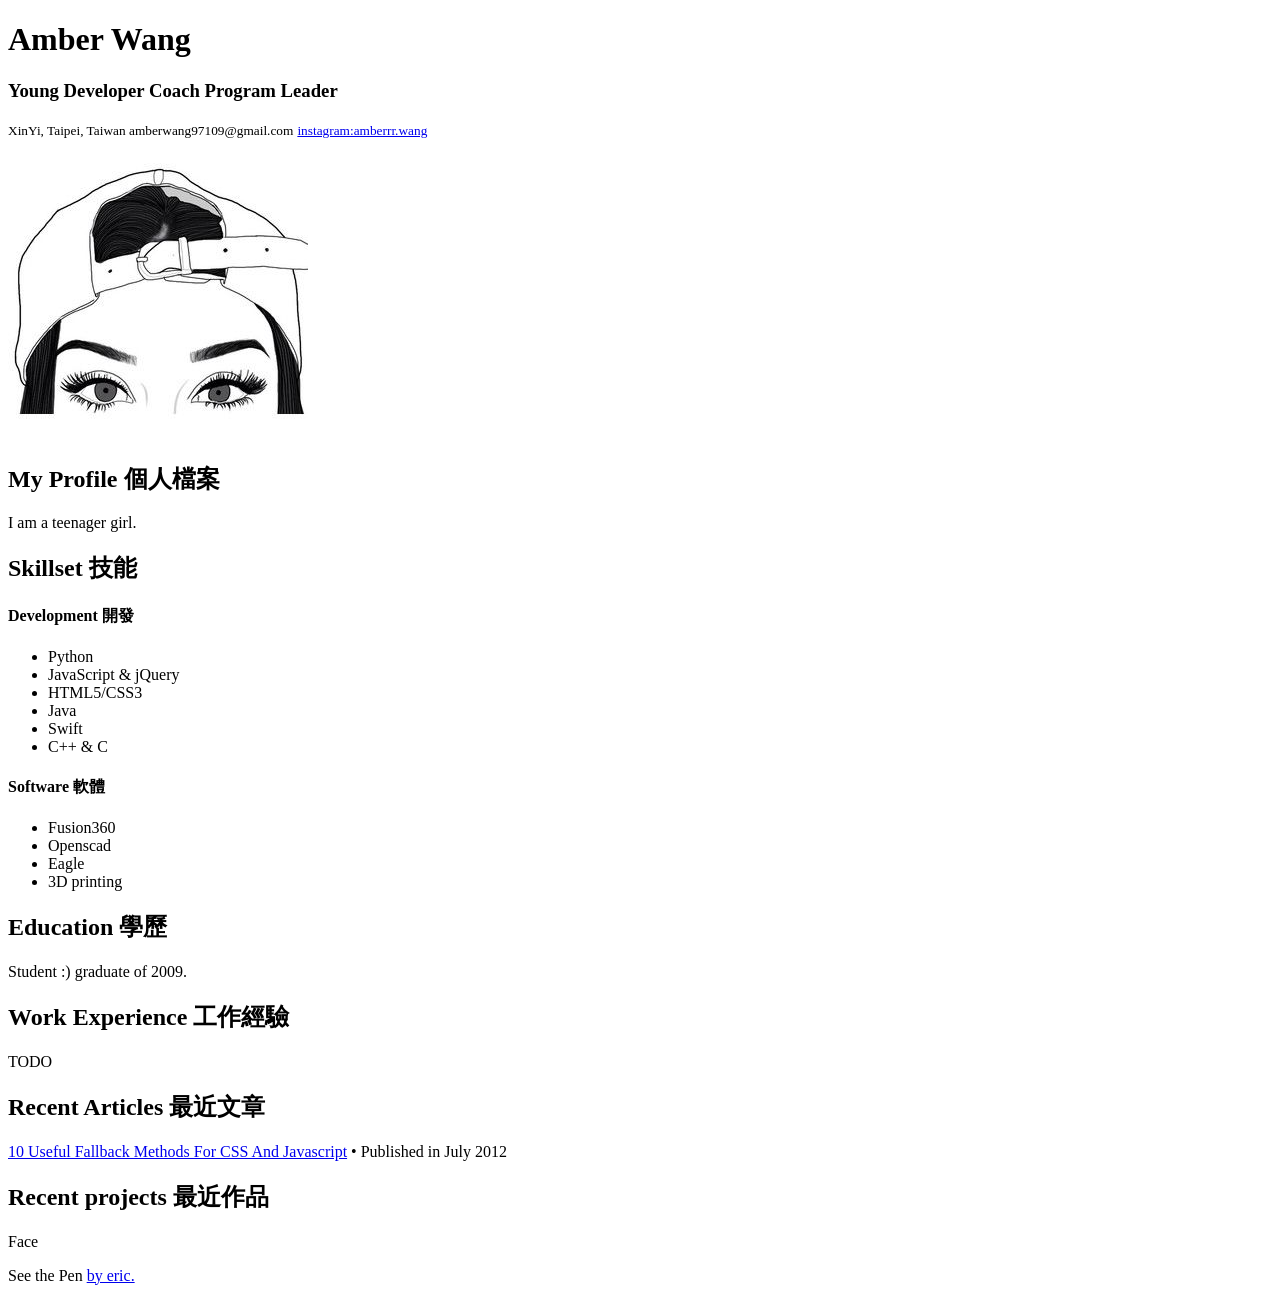
==== index.html @ b9ea8af5 "Update index.html" ====
<!doctype html>
<html lang="en">
<head>
  <meta http-equiv="Content-Type" content="text/html; charset=utf-8" />
  <title>Amber Wang Profolio Demo</title>
  <meta name="author" content="Amber Wang">
  <meta http-equiv="X-UA-Compatible" content="IE=edge,chrome=1">
  <meta name="HandheldFriendly" content="true">
  <meta name="viewport" content="width=device-width, initial-scale=1,maximum-scale=1,user-scalable=no">
  <link rel="stylesheet" type="text/css" href="http://fonts.googleapis.com/css?family=Simonetta:400,900|Balthazar">
  <link rel="stylesheet" type="text/css" href="styles.css">
  <link rel="stylesheet" type="text/css" href="responsive.css">
  <script async src="//assets.codepen.io/assets/embed/ei.js"></script>
  <!--[if lt IE 9]>
    <script src="http://html5shim.googlecode.com/svn/trunk/html5.js"></script>
    <script src="http://css3-mediaqueries-js.googlecode.com/svn/trunk/css3-mediaqueries.js"></script>
  <![endif]-->
</head>

<body>
	<div id="w" itemscope itemtype="http://schema.org/Person">
		<header class="clearfix">
			<div id="info">			
				<h1><span itemprop="name">Amber Wang </span></h1>
				<h3><span itemprop="jobTitle">Young Developer Coach Program Leader</span></h3>
				<small itemprop="address" itemscope itemtype="http://schema.org/PostalAddress">
				  <span itemprop="addressLocality">XinYi</span>, 
				  <span itemprop="addressRegion">Taipei</span>, 
				  <span itemprop="addressCountry">Taiwan</span>
				</small>
				<small><span itemprop="email">amberwang97109@gmail.com</span></small>
				<small><a href="https://www.instagram.com/amberrr.wang/" itemprop="url">instagram:amberrr.wang</a></small>
			</div>
			
			<div id="photo">
				<img src="images/girl2.jpg" alt="Amber Wang avatar" itemprop="image" />
			</div>
		</header>
		
		<section id="profile">
			<h2>My Profile 個人檔案</h2>
			<p itemprop="description"> I am a teenager girl. </p>
			
		
		<section id="skills" class="clearfix" itemscope itemtype="http://schema.org/ItemList">
			<h2 itemprop="name">Skillset 技能</h2>
			<section id="skills-left">
				<h4 itemprop="about">Development 開發</h4>
				<ul>
					<li itemprop="itemListElement">Python</li>
					<li itemprop="itemListElement">JavaScript &amp; jQuery</li>
					<li itemprop="itemListElement">HTML5/CSS3</li>
					<li itemprop="itemListElement">Java</li>
					<li itemprop="itemListElement">Swift</li>
					<li itemprop="itemListElement">C++ &amp; C</li>
			
				</ul>
			</section>
			
			<section id="skills-right">
				<h4 itemprop="about">Software 軟體</h4>
				<ul>
					<li itemprop="itemListElement">Fusion360</li>
					<li itemprop="itemListElement">Openscad</li>
					<li itemprop="itemListElement">Eagle</li>
					<li itemprop="itemListElement">3D printing</li>
				</ul>
			</section>
		</section>
		
		<section id="education">
			<h2>Education 學歷</h2>
			<p><span itemprop="alumniOf">Student :)</span> graduate of 2009.</p>
		</section>
		
		<section id="experience">
			<h2> Work Experience 工作經驗</h2>
			<p>TODO</p>
		</section>
		
		<section id="articles">
			<h2>Recent Articles 最近文章</h2>
			<p itemscope itemtype="http://schema.org/Article">
			<span itemprop="name">
			<a href="http://www.hongkiat.com/blog/css-javascript-fallback-methods/" itemprop="url" title="10 Useful Fallback Methods For CSS And Javascript">10 Useful Fallback Methods For CSS And Javascript</a></span> &bull; Published in <span itemprop="datePublished">July 2012</span></p>
			
			</section>
		
		<section id="projects">
			<h2>Recent projects 最近作品</h2>
			<p>Face</p>
    <p data-height="400" data-theme-id="0" data-slug-hash="/brpjxQ" data-default-tab="result" data-user="amberrrwang01" data-embed-version="2" class="codepen">See the Pen <a href="http://codepen.io/erichuang2013/pen/GvZxgm/"Play Many Ball</a> by eric.</p>
    
		</section>
	</div>
</body>
</html>
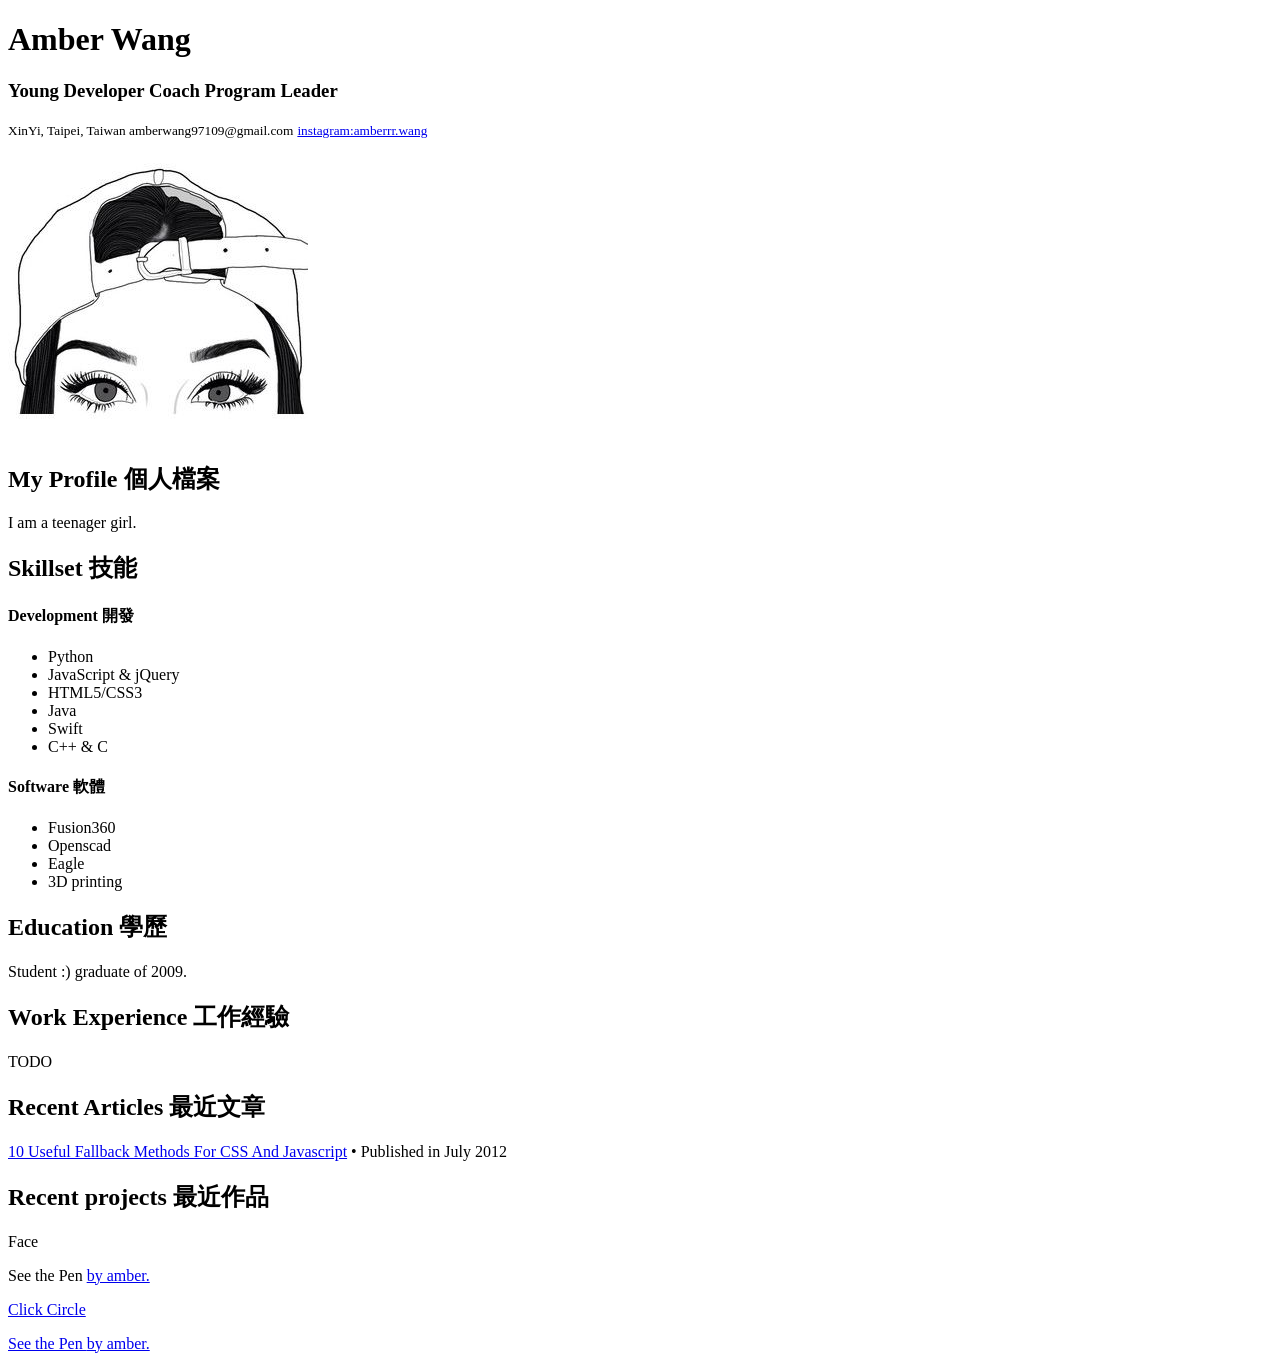
==== commit 3100a46d: "Update index.html" ====
--- a/index.html
+++ b/index.html
@@ -89,7 +89,11 @@
 		<section id="projects">
 			<h2>Recent projects 最近作品</h2>
 			<p>Face</p>
-    <p data-height="400" data-theme-id="0" data-slug-hash="/brpjxQ" data-default-tab="result" data-user="amberrrwang01" data-embed-version="2" class="codepen">See the Pen <a href="http://codepen.io/erichuang2013/pen/GvZxgm/"Play Many Ball</a> by eric.</p>
+    <p data-height="400" data-theme-id="0" data-slug-hash="/brpjxQ" data-default-tab="result" data-user="amberrrwang01" data-embed-version="2" class="codepen">See the Pen <a href="https://codepen.io/amberrrwang01/pen/brpjxQ?editors=0011"Face</a> by amber.</p>
+			<p>Click Circle</p>
+    <p data-height="400" data-theme-id="0" data-slug-hash="/wqGErV" data-default-tab="result" data-user="amberrrwang01" data-embed-version="2" class="codepen">See the Pen <a href="https://codepen.io/amberrrwang01/pen/wqGErV?editors=0011"Click Circle</a> by amber.</p>
+			
+    
     
 		</section>
 	</div>
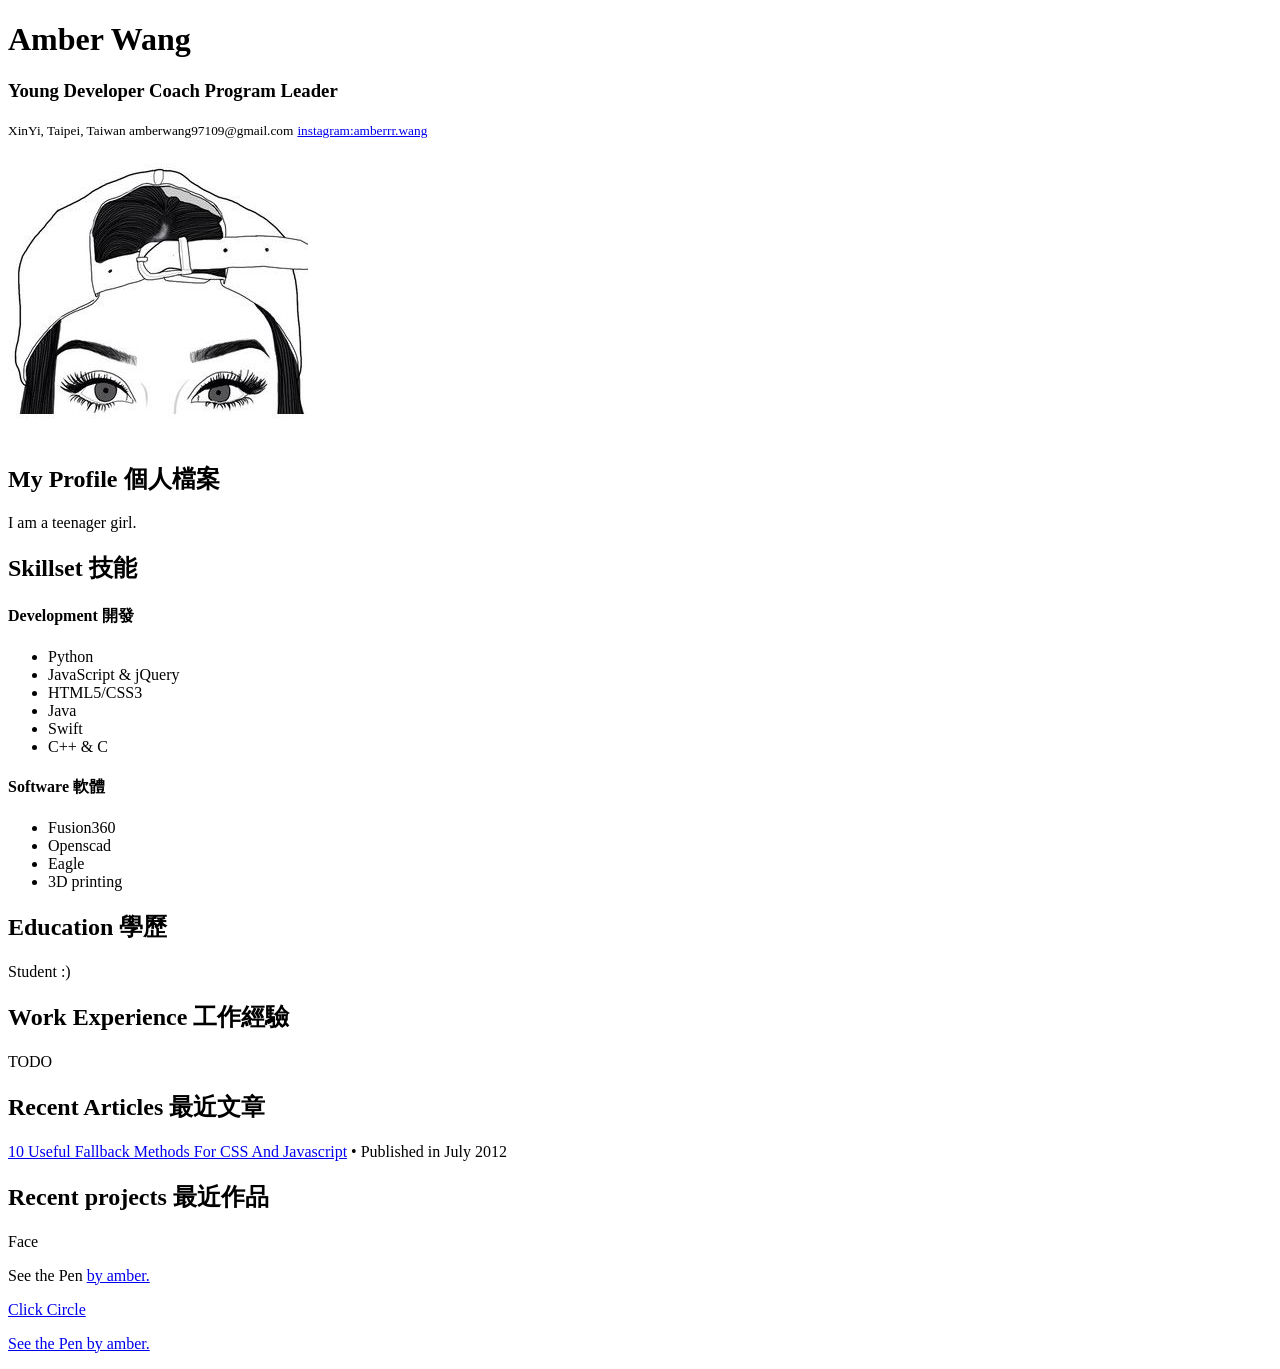
==== commit 27954e81: "Update index.html" ====
--- a/index.html
+++ b/index.html
@@ -70,7 +70,7 @@
 		
 		<section id="education">
 			<h2>Education 學歷</h2>
-			<p><span itemprop="alumniOf">Student :)</span> graduate of 2009.</p>
+			<p><span itemprop="alumniOf">Student :)</span> </p>
 		</section>
 		
 		<section id="experience">
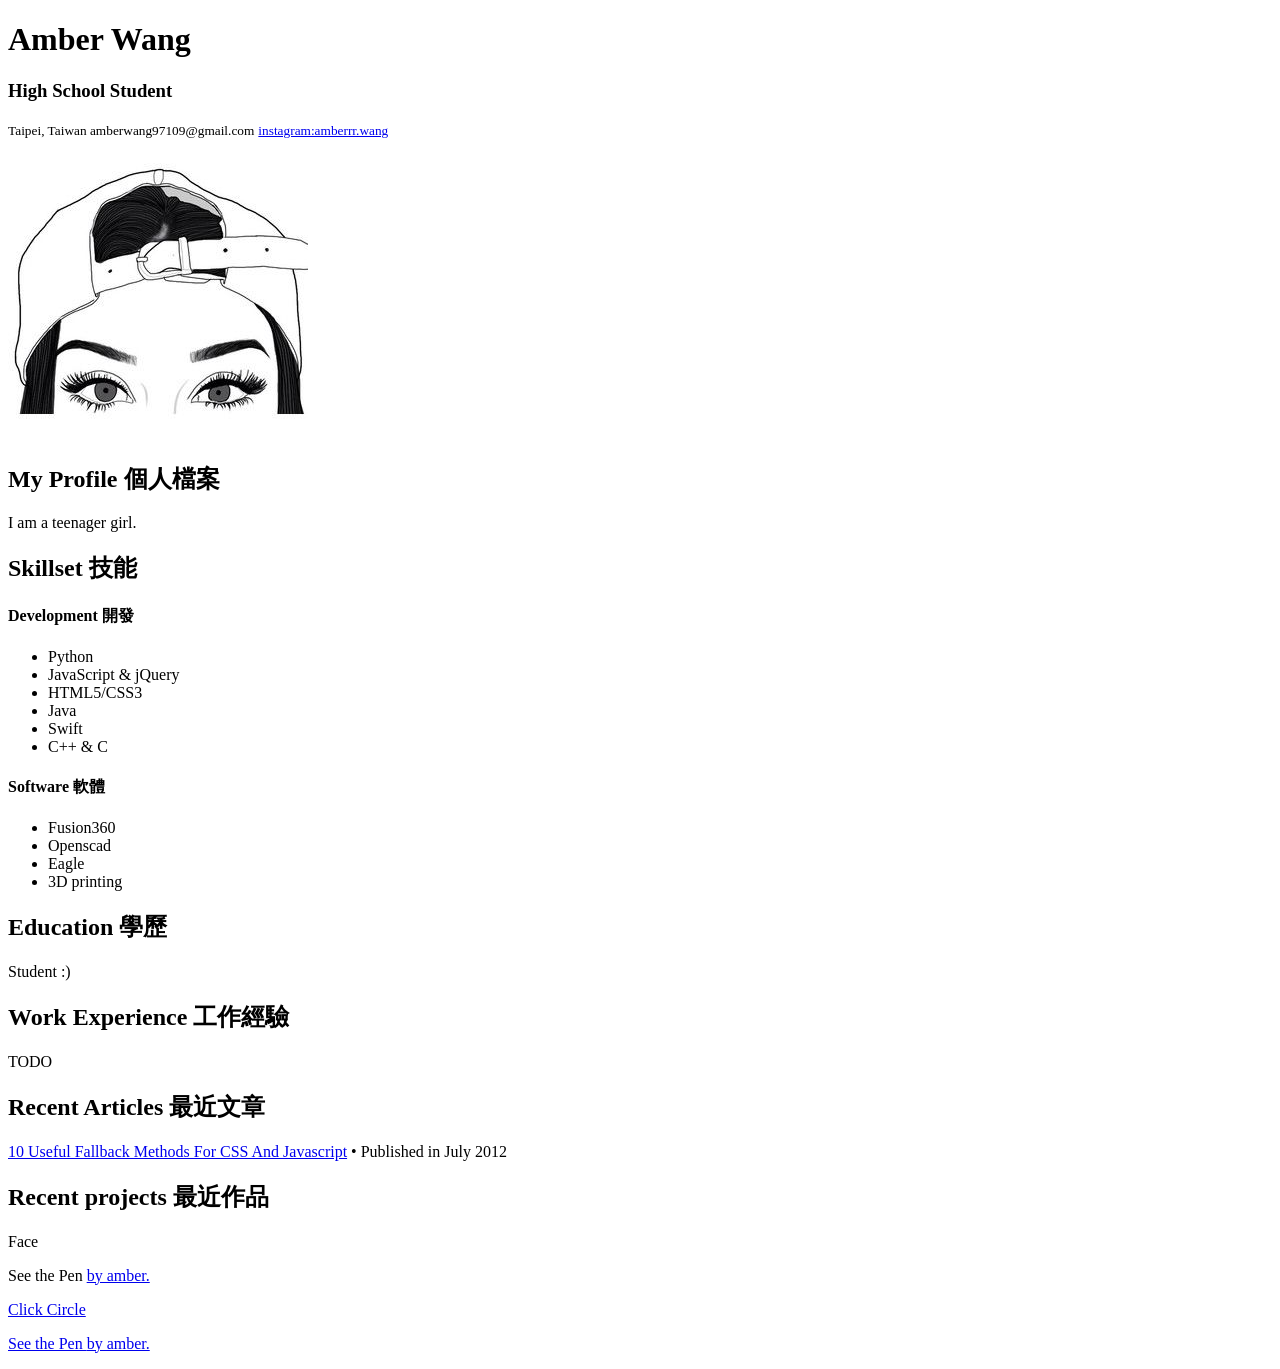
==== commit 0e4014d1: "Update index.html" ====
--- a/index.html
+++ b/index.html
@@ -22,9 +22,8 @@
 		<header class="clearfix">
 			<div id="info">			
 				<h1><span itemprop="name">Amber Wang </span></h1>
-				<h3><span itemprop="jobTitle">Young Developer Coach Program Leader</span></h3>
+				<h3><span itemprop="jobTitle">High School Student</span></h3>
 				<small itemprop="address" itemscope itemtype="http://schema.org/PostalAddress">
-				  <span itemprop="addressLocality">XinYi</span>, 
 				  <span itemprop="addressRegion">Taipei</span>, 
 				  <span itemprop="addressCountry">Taiwan</span>
 				</small>
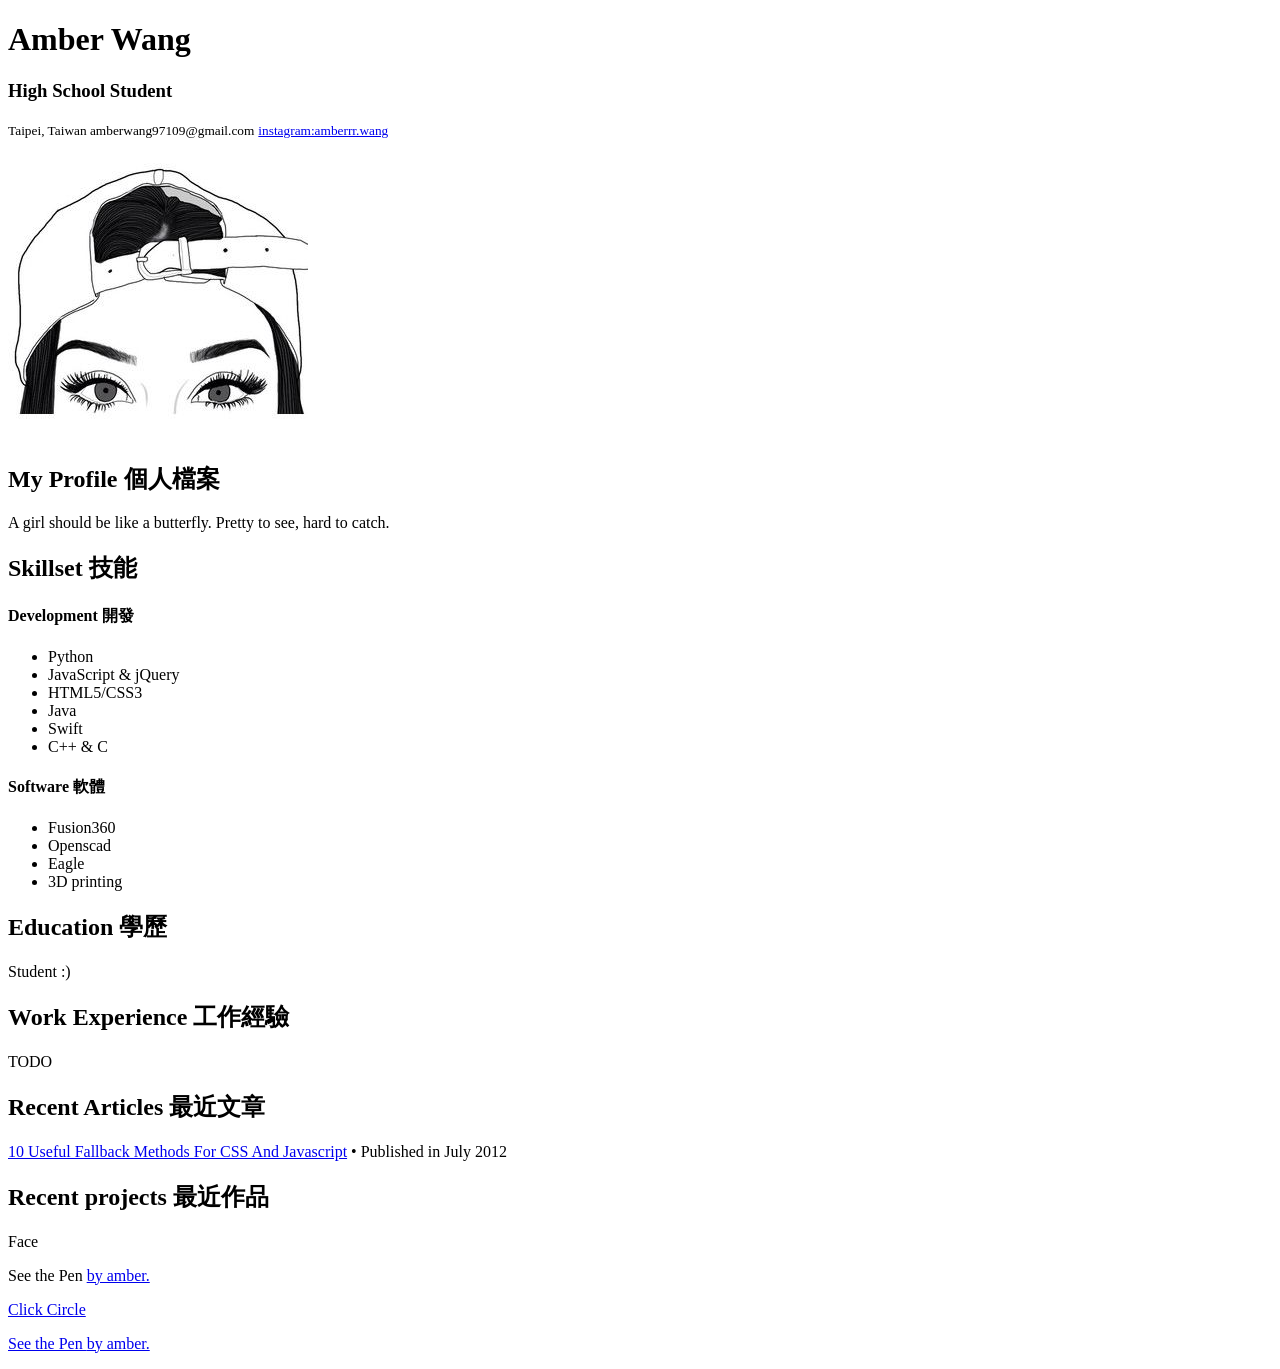
==== commit d5c35560: "Update index.html" ====
--- a/index.html
+++ b/index.html
@@ -38,7 +38,7 @@
 		
 		<section id="profile">
 			<h2>My Profile 個人檔案</h2>
-			<p itemprop="description"> I am a teenager girl. </p>
+			<p itemprop="description"> A girl should be like a butterfly. Pretty to see, hard to catch. </p>
 			
 		
 		<section id="skills" class="clearfix" itemscope itemtype="http://schema.org/ItemList">
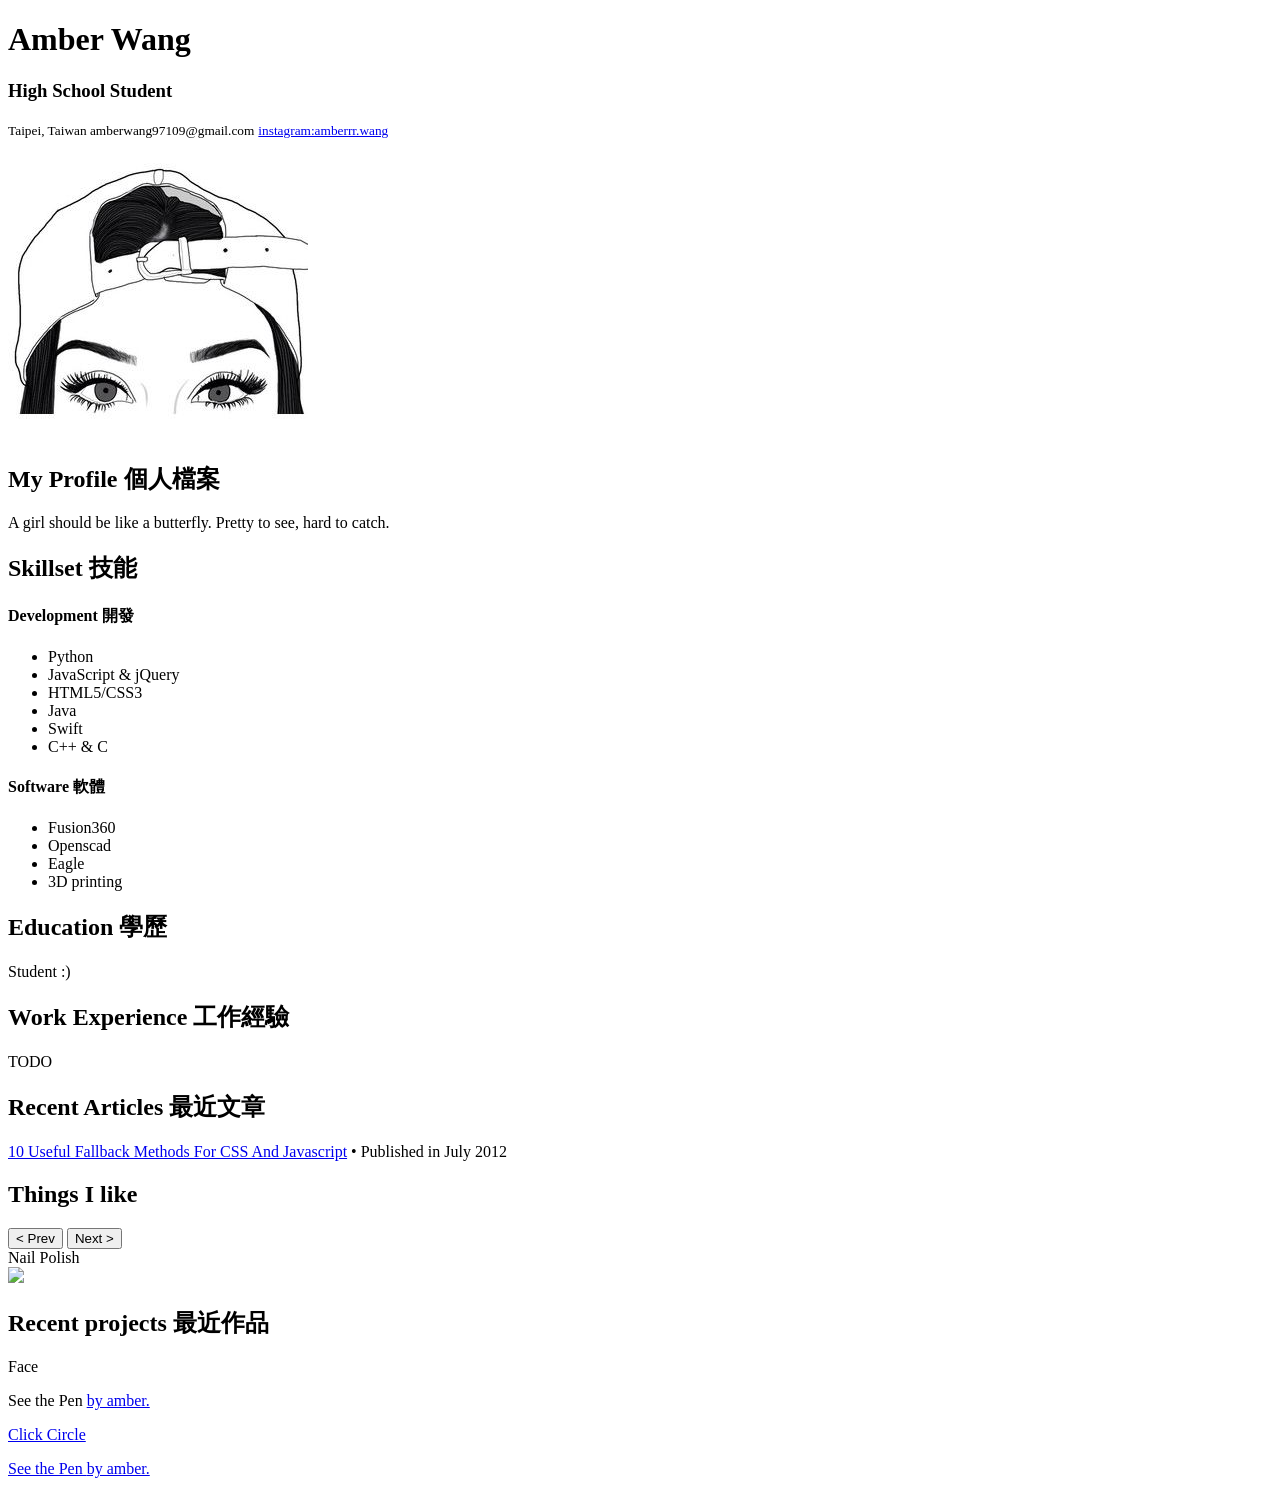
==== commit c70ec733: "Update index.html" ====
--- a/index.html
+++ b/index.html
@@ -84,6 +84,16 @@
 			<a href="http://www.hongkiat.com/blog/css-javascript-fallback-methods/" itemprop="url" title="10 Useful Fallback Methods For CSS And Javascript">10 Useful Fallback Methods For CSS And Javascript</a></span> &bull; Published in <span itemprop="datePublished">July 2012</span></p>
 			
 			</section>
+		<section id="hobbies">
+			<h2>Things I like</h2>
+			<div>
+				 <button class="button" onclick='prevPic();'>&lt; Prev</button>
+				 <button class="button" onclick='nextPic();'>Next &gt;</button>
+			</div>
+			<div id="title">Nail Polish</div>
+			<div><img id="pic" class="first" src="https://s-media-cache-ak0.pinimg.com/736x/89/4d/87/894d8721ce40e52a59d94dab16d1fb57--outline-drawings-girl-outline-drawing.jpg" width="400"></img></div>
+	        </section>
+
 		
 		<section id="projects">
 			<h2>Recent projects 最近作品</h2>
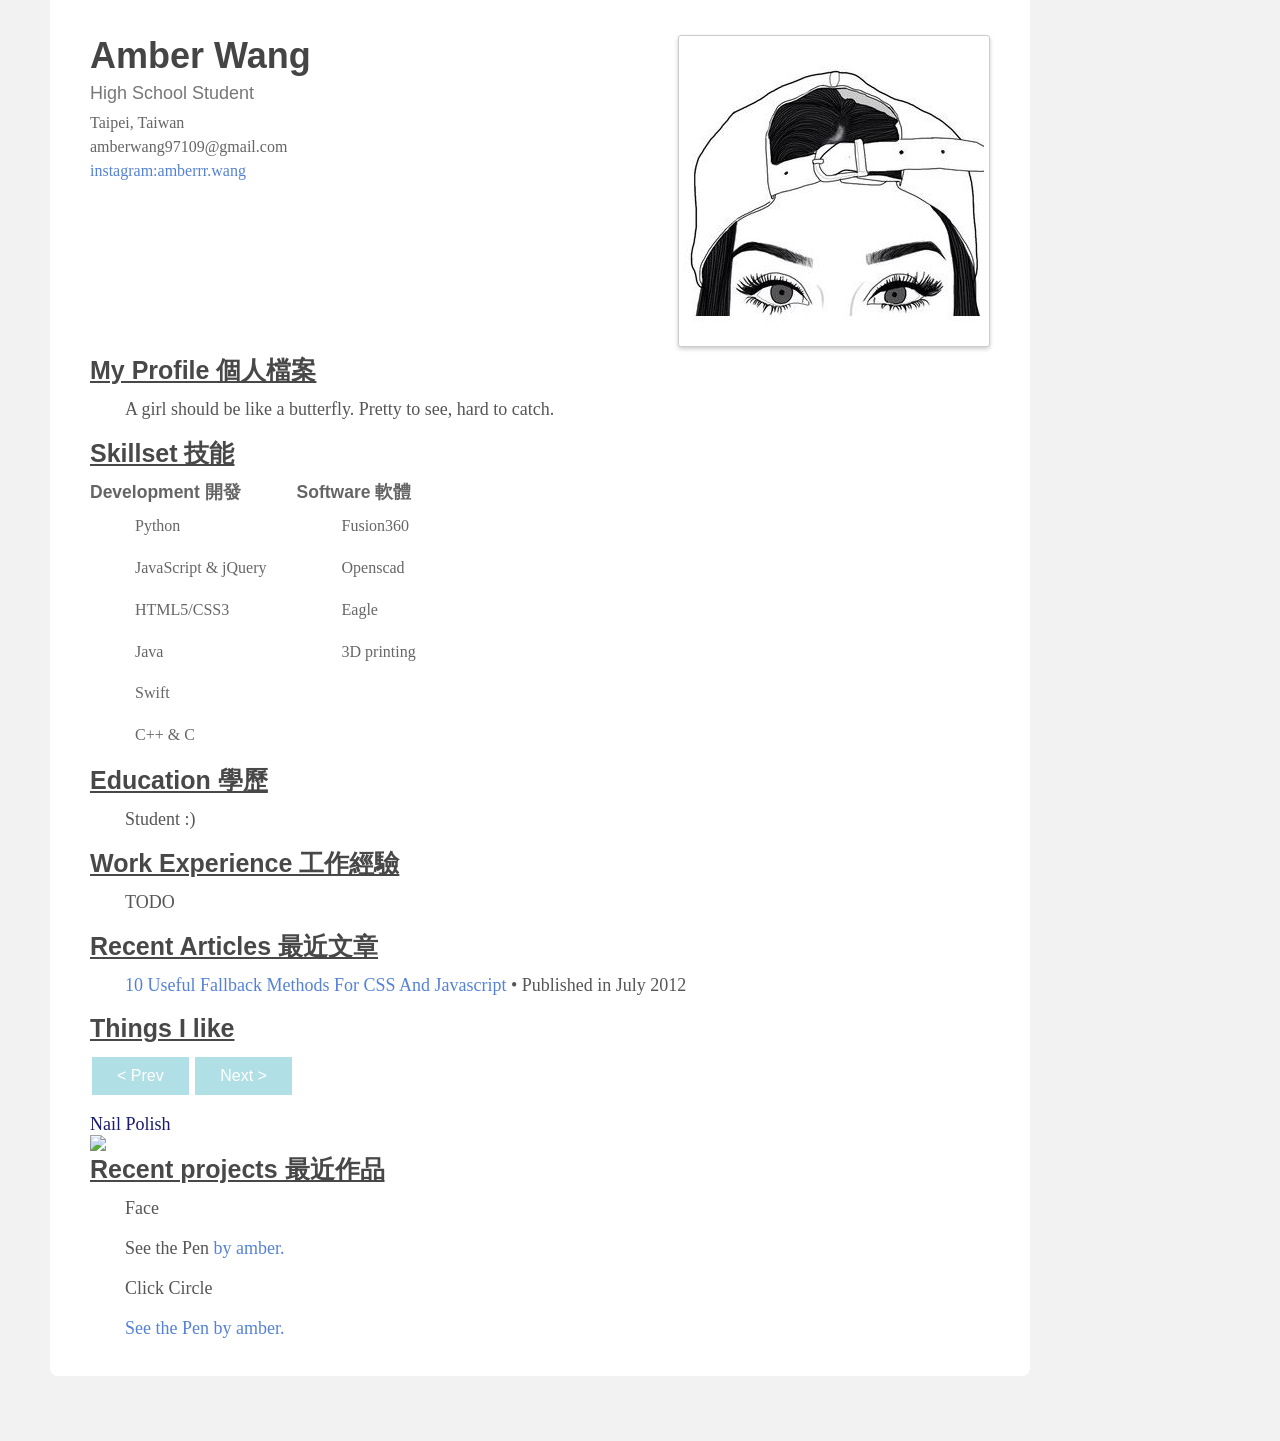
==== commit 0ef8163b: "Update index.html" ====
--- a/index.html
+++ b/index.html
@@ -83,7 +83,7 @@
 			<span itemprop="name">
 			<a href="http://www.hongkiat.com/blog/css-javascript-fallback-methods/" itemprop="url" title="10 Useful Fallback Methods For CSS And Javascript">10 Useful Fallback Methods For CSS And Javascript</a></span> &bull; Published in <span itemprop="datePublished">July 2012</span></p>
 			
-			</section>
+		</section>
 		<section id="hobbies">
 			<h2>Things I like</h2>
 			<div>
@@ -94,7 +94,6 @@
 			<div><img id="pic" class="first" src="https://s-media-cache-ak0.pinimg.com/736x/89/4d/87/894d8721ce40e52a59d94dab16d1fb57--outline-drawings-girl-outline-drawing.jpg" width="400"></img></div>
 	        </section>
 
-		
 		<section id="projects">
 			<h2>Recent projects 最近作品</h2>
 			<p>Face</p>
--- a/styles.css
+++ b/styles.css
@@ -0,0 +1,68 @@
+* { margin: 0; padding: 0; }
+html { height: 101%; }
+body { background: #f2f2f2 url('images/bg-tile.png'); font-size: 62.5%; padding-bottom: 65px; }
+
+h1 { font-family: "Simonetta", "Trebuchet MS", Arial, sans-serif; color: #454545; font-size: 3.6em; margin-bottom: 6px; }
+h2 { font-family: "Simonetta", "Trebuchet MS", Arial, sans-serif; color: #484848; font-size: 2.5em; margin-bottom: 10px; text-decoration: underline; }
+h3 { font-family: "Trebuchet MS", Verdana, Arial, sans-serif; color: #777; font-weight: normal; font-size: 1.8em; margin-bottom: 10px; }
+h4 { font-family: "Trebuchet MS", Verdana, Arial, sans-serif; color: #656565; font-weight: bold; font-size: 1.75em; margin-bottom: 4px; }
+
+p { font-family: "Balthazar", "Droid Serif", serif; color: #565656; font-size: 1.8em; line-height: 1.4em; margin-bottom: 15px; padding-left: 35px; }
+small { font-family: "Balthazar", "Droid Serif", serif; color: #656565; font-size: 1.6em; display: block; margin-bottom: 6px; }
+ul { display: block; list-style: none; }
+ul li { padding-left: 45px; list-style-type: none; vertical-align: top; background: url('images/bullet.png') 25px 5px no-repeat; margin-bottom: 5px; font-family: "Balthazar", "Droid Serif", serif; color: #666; font-size: 1.6em; line-height: 2.3em; }
+
+img { border: 0; max-width: 100%; }
+
+a { color: #5582d6; text-decoration: none; }
+a:hover { text-decoration: underline; }
+
+/** @group core layout **/
+#w { margin: 0px 50px; padding: 20px 40px; padding-top: 35px; background: #fff; min-width: 260px; max-width: 900px; border-bottom-right-radius: 8px; border-bottom-left-radius: 8px; -webkit-border-bottom-left-radius: 8px; -webkit-border-bottom-right-radius: 8px; -moz-border-radius-bottomleft: 8px; -moz-border-radius-bottomright: 8px; }
+
+header { width: 100%; }
+
+/** @group personal settings **/
+#info { float: left; margin-bottom: 12px; }
+#photo { float: right; }
+#photo img { 
+-webkit-border-radius: 3px;
+-moz-border-radius: 3px;
+border-radius: 3px;
+-webkit-box-shadow: 0 2px 4px rgba(0, 0, 0, 0.2);
+-moz-box-shadow: 0 2px 4px rgba(0, 0, 0, 0.2);
+box-shadow: 0 2px 4px rgba(0, 0, 0, 0.2);
+background-color: #fff;
+border: 1px solid #ccc;
+padding: 5px; 
+}
+
+/** @group skills **/
+#skills-left { display: block; float: left; margin-right: 30px; }
+#skills-right { display: block; float: left;}
+
+/** @group clearfix **/
+.clearfix:after { content: "."; display: block; clear: both; visibility: hidden; line-height: 0; height: 0; }
+.clearfix { display: inline-block; }
+ 
+html[xmlns] .clearfix { display: block; }
+* html .clearfix { height: 1%; }
+
+.button {
+    background-color: #B0E0E6;
+    border: none;
+    color: white;
+    padding: 10px 25px;
+    text-align: center;
+    text-decoration: none;
+    display: inline-block;
+    font-size: 16px;
+    margin: 4px 2px;
+    cursor: pointer;
+}
+  
+#title {
+  margin-top: 15px;
+  color: #191970;
+  font-size: 18px;
+  }
